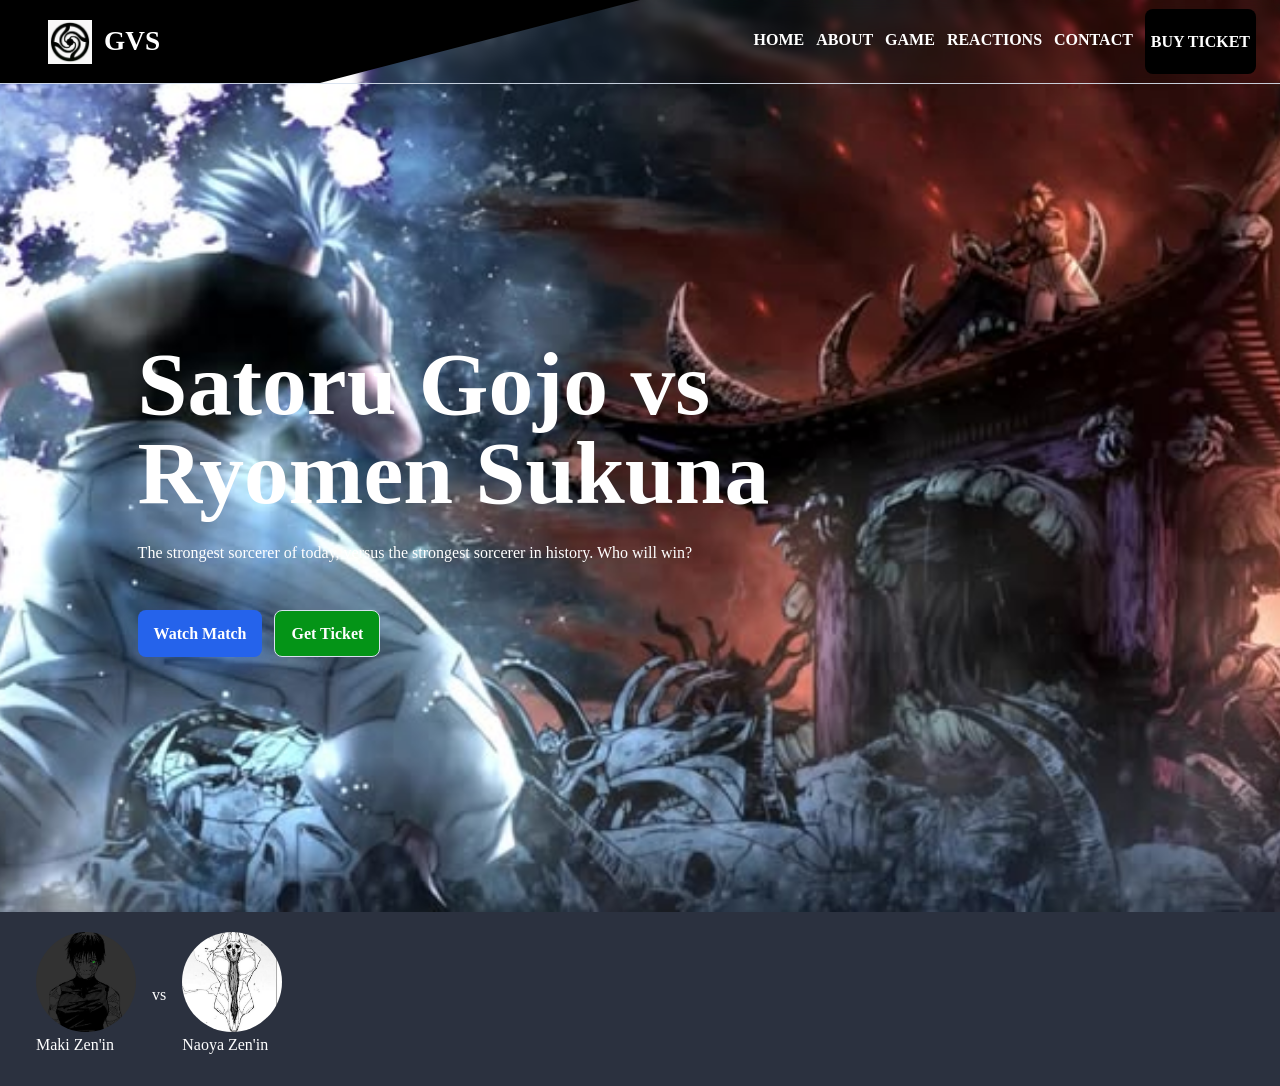
==== index.html @ ac04d275 "First commit" ====
<!doctype html>
<html lang="en">

<head>
  <meta charset="utf-8">
  <meta name="viewport" content="width=device-width, initial-scale=1">
  <title>G Vs S</title>
  <link rel="stylesheet" href="./styles.css">
</head>

<body>
    <main>
        <section id="home" class="">
            <header class="topbar">
                <a href="#home" class="brand">
                    <img src="./assets/icon.jpeg" alt="icon" class="brand-icon">
                    <span>GVS</span>
                </a>
                <nav class="topnav">
                    <a href="#home">HOME</a>
                    <a href="#about">ABOUT</a>
                    <a href="#game">GAME</a>
                    <a href="#react">REACTIONS</a>
                    <a href="#contact">CONTACT</a>
                    <a href="#ticket" class="ticket-btn">BUY TICKET</a>
                </nav>
            </header>
            <div class="hero">
                <div class="hero-text">
                    <h1> 
                        <span>Satoru Gojo</span> vs <span>Ryomen Sukuna</span> 
                    </h1>
                    <p class="lead"> 
                        The strongest sorcerer of today, 
                        versus the strongest sorcerer in history.
                        Who will win? 
                    </p>
                    <div class="hero-actions"> 
                        <a href="game" class="primary-action">Watch Match</a>
                        <a href="ticket" class="secondary-action">Get Ticket</a>
                    </div>
                </div>
            </div>
        </section>
        <div class="versus">
            <div class="player">
                <img src="./assets/maki.jpeg" alt="" class="circle-cut">
                <p>Maki Zen'in</p>
            </div>
            <p> vs </p>
            <div class="player">
                <img src="./assets/naoya.jpeg" alt="" class="circle-cut">
                <p>Naoya Zen'in</p>
            </div>
        </div>
    </main>
</body>


</html>
---- styles.css ----
:root {
  --ink: #070a11;
  --muted: #53657d;
  --line: #d8e2ef;
  --paper: #f8fbff;
  --surface: #ffffff;
  --blue: #2563eb;
  --teal: #0f9f8f;
  --rose: #e11d48;
  --amber: #f59e0b;
  --green: #16a34a;
  --shadow: 0 18px 50px rgba(43, 47, 54, 0.11);
}

* {
  box-sizing: border-box;
}

html {
  scroll-behavior: smooth;
}

body {
  margin: 0;
  color: white;
  background:
    linear-gradient(135deg, rgba(37, 99, 235, 0.08), transparent 34%),
    linear-gradient(315deg, rgba(15, 159, 143, 0.08), transparent 30%),
    var(--paper);
  font-family: Inter, ui-sans-serif;
  line-height: 1.6;
}

a {
  color: inherit;
}

h1,
h2,
h3,
p {
  margin-top: 0;
}

h1 {
  margin-bottom: 22px;
  font-size: clamp(2.6rem, 7vw, 5.8rem);
  line-height: 1;
  letter-spacing: 0;
}

h2 {
  margin-bottom: 14px;
  font-size: clamp(2rem, 4vw, 3.4rem);
  line-height: 1.05;
  letter-spacing: 0;
}

h3 {
  margin-bottom: 10px;
  font-size: 1.15rem;
  line-height: 1.25;
}

#home {
  background-image: url(./assets/background.jpg);
  background-repeat: no-repeat;
  background-position: center;
  background-size: cover;
}

.topbar {
  position: sticky;
  top: 0;
  z-index: 10;
  display: flex;
  align-items: center;
  justify-content: space-between;
  gap: 24px;
  min-height: 84px;
  border-bottom: 1px solid rgba(216, 226, 239, 0.9);
  backdrop-filter: blur(4px);
}

.topbar::before {
  content: '';
  position: absolute;
  top: 0;
  left: 0;
  width: 100%;
  height: 100%;
  background-color: black;
  clip-path: polygon(0 0, 50% 0, 25% 100%, 0 100%);
  z-index: -1;
}

.brand {
  display: inline-flex;
  align-items: center;
  gap: 12px;
  font-size: 1.7rem;
  font-weight: 800;
  white-space: nowrap;
  text-decoration: none;
  margin-left: 48px;
}

.brand-icon {
  height: 44px;
  width: auto;
}

.topnav {
  display: flex;
  flex-wrap: wrap;
  gap: 12px;
  margin-right: 24px;
  justify-content: flex-end;
  align-self: stretch;
}

.topnav a {
  min-height: 30px;
  text-decoration: none;
  align-self: center;
  font-size: 1rem;
  font-weight: 700;
}

.topnav a:hover,
.topnav a:focus-visible {
  color: var(--blue);
  outline: 0;
}

.ticket-btn {
  background-color: black;
  color: white;
  padding: 20px 6px;
  border-radius: 8px;
  font-weight: 800;
  text-decoration: none;
}

.hero {
  align-items: center;
  height: calc(100vh - 72px);
}

.hero-text {
  display: flex;
  flex-direction: column;
  align-items: flex-start;
  justify-content: center;
  max-width: 720px;
  height: 100%;
  margin-left: auto;
  margin-right: 33%;
  padding: 16px 0px;
}

.hero-actions {
  display: flex;
  flex-wrap: wrap;
  gap: 12px;
  margin-top: 28px;
}

.primary-action,
.secondary-action {
  display: inline-flex;
  align-items: center;
  justify-content: center;
  min-height: 46px;
  padding: 10px 16px;
  border-radius: 8px;
  font-weight: 800;
  text-decoration: none;
}

.primary-action {
  color: #ffffff;
  background: var(--blue);
  box-shadow: 0 12px 28px rgba(37, 99, 235, 0.24);
}

.secondary-action {
  color: #ffffff;
  background: #049417;
  border: 1px solid var(--line);
}

.versus {
  display: flex;
  align-items: center;
  gap: 16px;
  background-color: #2b313f;
  padding: 12px 36px;
  padding-top: 20px;
  min-height: 150px;
}

.player {
  display:flex;
  flex-direction: column;
}

.circle-cut {
  width: 100px;
  height: 100px;
  border-radius: 50%;
  object-fit: cover;
}

@media (max-width: 680px) {
  .topbar {
    align-items: flex-start;
    flex-direction: column;
    height: auto;
  }

  .topnav {
    justify-content: flex-start;
  }

  .section {
    scroll-margin-top: 150px;
  }

  .hero {
    min-height: auto;
  }

  /* disable the outward shift on small screens so layout doesn't break */
  .ticket-btn {
    right: 0;
  }

  /* mobile: remove trapezoid and keep brand inline so it doesn't overflow */
  .brand {
    clip-path: none;
    border-radius: 8px;
    height: auto;
    min-width: auto;
    padding: 8px 12px;
  }
}
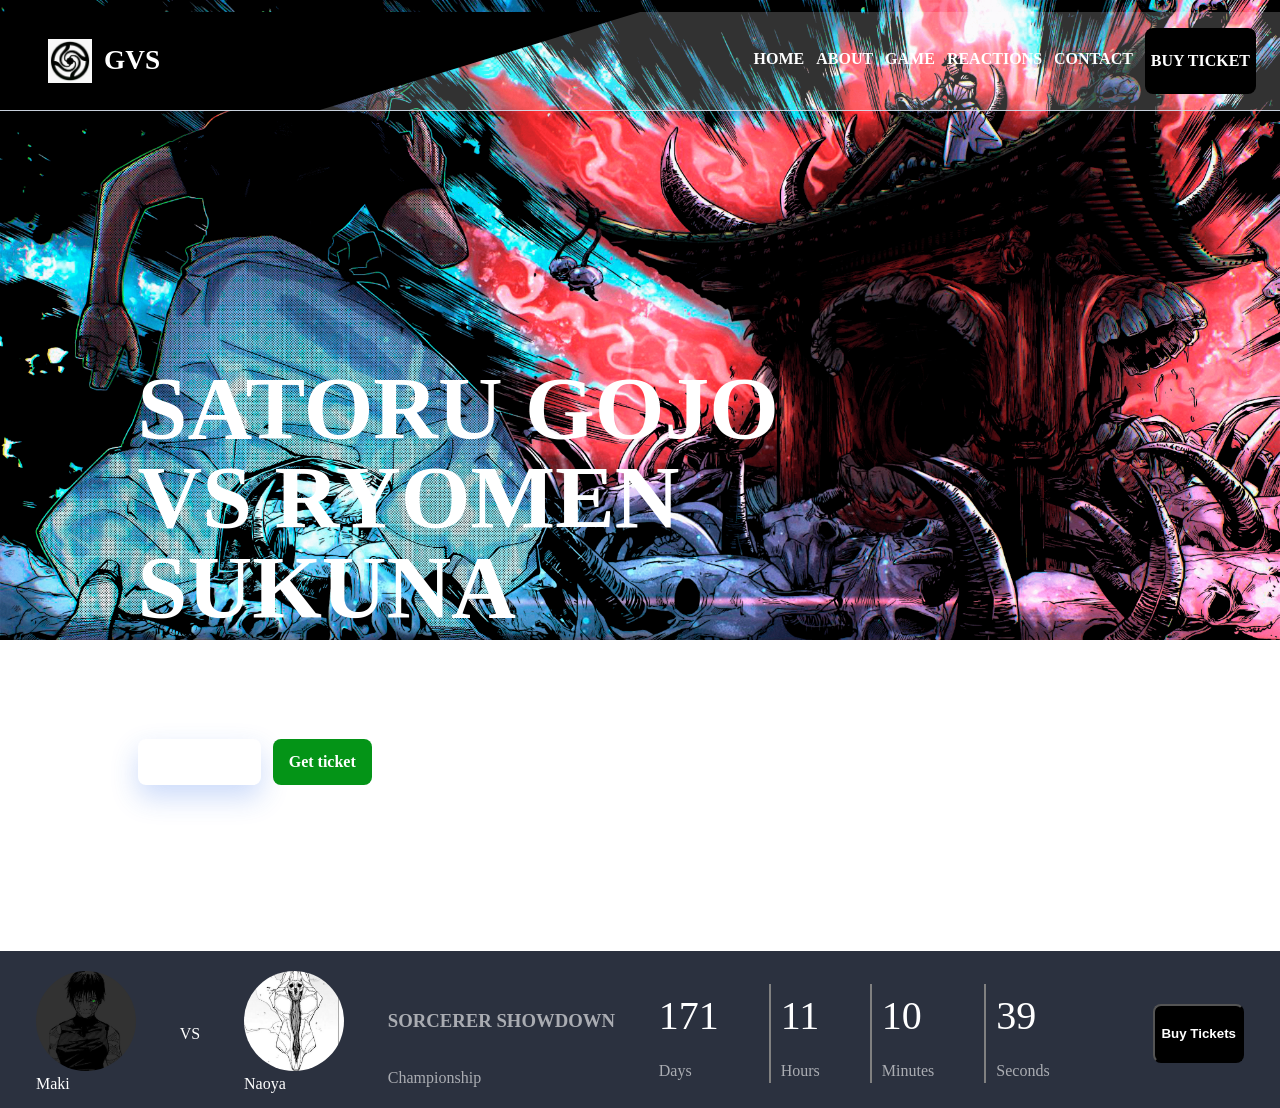
==== commit 1cff2345: "New background commit" ====
--- a/index.html
+++ b/index.html
@@ -1,60 +1,81 @@
-<!doctype html>
+<!DOCTYPE html>
 <html lang="en">
-
 <head>
-  <meta charset="utf-8">
-  <meta name="viewport" content="width=device-width, initial-scale=1">
-  <title>G Vs S</title>
-  <link rel="stylesheet" href="./styles.css">
+    <meta charset="utf-8">
+    <meta name="viewport" content="width=device-width, initial-scale=1">
+    <title>GVS</title>
+    <link rel="stylesheet" href="./styles.css">
 </head>
 
 <body>
+    <header class="topbar">
+        <div class="brand">
+            <img src="assets/icon.jpeg" alt="icon" class="brand-icon">
+            <p class="logo-text">GVS</p>
+        </div>
+        <nav class="topnav">
+            <a href="#home">HOME</a>
+            <a href="#about">ABOUT</a>
+            <a href="#game">GAME</a>
+            <a href="#react">REACTIONS</a>
+            <a href="#contact">CONTACT</a>
+            <a href="#ticket" class="ticket-btn">BUY TICKET</a>
+        </nav>
+    </header>
+
     <main>
-        <section id="home" class="">
-            <header class="topbar">
-                <a href="#home" class="brand">
-                    <img src="./assets/icon.jpeg" alt="icon" class="brand-icon">
-                    <span>GVS</span>
-                </a>
-                <nav class="topnav">
-                    <a href="#home">HOME</a>
-                    <a href="#about">ABOUT</a>
-                    <a href="#game">GAME</a>
-                    <a href="#react">REACTIONS</a>
-                    <a href="#contact">CONTACT</a>
-                    <a href="#ticket" class="ticket-btn">BUY TICKET</a>
-                </nav>
-            </header>
+        <section id="home">
             <div class="hero">
                 <div class="hero-text">
-                    <h1> 
-                        <span>Satoru Gojo</span> vs <span>Ryomen Sukuna</span> 
-                    </h1>
-                    <p class="lead"> 
-                        The strongest sorcerer of today, 
-                        versus the strongest sorcerer in history.
-                        Who will win? 
-                    </p>
-                    <div class="hero-actions"> 
-                        <a href="game" class="primary-action">Watch Match</a>
-                        <a href="ticket" class="secondary-action">Get Ticket</a>
+                    <h1 class="punch-line">SATORU GOJO VS RYOMEN SUKUNA</h1>
+                    <p class="subline">The strongest sorcerer of today versus the strongest sorcerer in history.</p>
+                    <div class="hero-actions">
+                        <a href="#game" class="primary-action">Watch match</a>
+                        <a href="#ticket" class="secondary-action">Get ticket</a>
                     </div>
                 </div>
             </div>
         </section>
+    </main>
+
+    <footer>
         <div class="versus">
             <div class="player">
-                <img src="./assets/maki.jpeg" alt="" class="circle-cut">
-                <p>Maki Zen'in</p>
+                <img src="assets/maki.jpeg" alt="" class="circle-cut">
+                <span class="team-name">Maki</span>
             </div>
-            <p> vs </p>
+            <span class="vs">VS</span>
             <div class="player">
-                <img src="./assets/naoya.jpeg" alt="" class="circle-cut">
-                <p>Naoya Zen'in</p>
+                <img src="assets/naoya.jpeg" alt="" class="circle-cut">
+                <span class="team-name">Naoya</span>
             </div>
+
+            <div class="match-info">
+                <h3 class="match-name">SORCERER SHOWDOWN</h3>
+                <span class="match-category">Championship</span>
+            </div>
+            <div class="match-date">
+                <div class="match-time">
+                    <span class="time">171</span>
+                    <span class="category">Days</span>
+                </div>
+                <div class="match-time">
+                    <span class="time">11</span>
+                    <span class="category">Hours</span>
+                </div>
+                <div class="match-time">
+                    <span class="time">10</span>
+                    <span class="category">Minutes</span>
+                </div>
+                <div class="match-time">
+                    <span class="time">39</span>
+                    <span class="category">Seconds</span>
+                </div>
+            </div>
+            <button type="button" class="ticket-btn">Buy Tickets</button>
+
         </div>
-    </main>
+        
+    </footer>
 </body>
-
-
 </html>
--- a/styles.css
+++ b/styles.css
@@ -1,17 +1,3 @@
-:root {
-  --ink: #070a11;
-  --muted: #53657d;
-  --line: #d8e2ef;
-  --paper: #f8fbff;
-  --surface: #ffffff;
-  --blue: #2563eb;
-  --teal: #0f9f8f;
-  --rose: #e11d48;
-  --amber: #f59e0b;
-  --green: #16a34a;
-  --shadow: 0 18px 50px rgba(43, 47, 54, 0.11);
-}
-
 * {
   box-sizing: border-box;
 }
@@ -23,23 +9,18 @@
 body {
   margin: 0;
   color: white;
-  background:
-    linear-gradient(135deg, rgba(37, 99, 235, 0.08), transparent 34%),
-    linear-gradient(315deg, rgba(15, 159, 143, 0.08), transparent 30%),
-    var(--paper);
+  background-image: url(./assets/background.png);
+  background-repeat: no-repeat;
+  background-position: center top;
+  background-size: contain;
+  background-attachment: scroll;
   font-family: Inter, ui-sans-serif;
   line-height: 1.6;
+  min-height: 100vh;
 }
 
 a {
   color: inherit;
-}
-
-h1,
-h2,
-h3,
-p {
-  margin-top: 0;
 }
 
 h1 {
@@ -49,26 +30,6 @@
   letter-spacing: 0;
 }
 
-h2 {
-  margin-bottom: 14px;
-  font-size: clamp(2rem, 4vw, 3.4rem);
-  line-height: 1.05;
-  letter-spacing: 0;
-}
-
-h3 {
-  margin-bottom: 10px;
-  font-size: 1.15rem;
-  line-height: 1.25;
-}
-
-#home {
-  background-image: url(./assets/background.jpg);
-  background-repeat: no-repeat;
-  background-position: center;
-  background-size: cover;
-}
-
 .topbar {
   position: sticky;
   top: 0;
@@ -78,8 +39,9 @@
   justify-content: space-between;
   gap: 24px;
   min-height: 84px;
+  margin: 12px 0px;
+  background-color: rgba(255, 255, 255, 0.197);
   border-bottom: 1px solid rgba(216, 226, 239, 0.9);
-  backdrop-filter: blur(4px);
 }
 
 .topbar::before {
@@ -119,7 +81,7 @@
   align-self: stretch;
 }
 
-.topnav a {
+.topnav > a {
   min-height: 30px;
   text-decoration: none;
   align-self: center;
@@ -127,8 +89,8 @@
   font-weight: 700;
 }
 
-.topnav a:hover,
-.topnav a:focus-visible {
+.topnav > a:hover,
+.topnav > a:focus-visible {
   color: var(--blue);
   outline: 0;
 }
@@ -193,6 +155,7 @@
 .versus {
   display: flex;
   align-items: center;
+  justify-content: space-between;
   gap: 16px;
   background-color: #2b313f;
   padding: 12px 36px;
@@ -212,6 +175,75 @@
   object-fit: cover;
 }
 
+.match-profile {
+  display: flex;
+  align-items: center;
+  justify-content: center;
+}
+
+.match-name {
+  padding: 10px 0;
+  opacity: 60%;
+  font-weight: 800;
+}
+
+.match-category {
+    padding: 10px 0;
+    opacity: 60%;
+}
+
+.match-date {
+    display: flex;
+    align-items: center;
+    justify-content: flex-start;
+}
+
+.match-time {
+    display: flex;
+    flex-direction: column;
+    align-items: flex-start;
+    justify-content: center;
+    padding-right: 50px;
+    margin-right: 10px;
+    border-right: 2px gray solid;
+}
+
+.match-time:last-child {
+    border: unset;
+}
+
+.match-time .time {
+    font-size: 2.5em;
+    padding-bottom: 10px;
+}
+
+.match-time .category {
+    opacity: 60%;
+}
+
+.btn-buy-ticket {
+    border: unset;
+    color: white;
+    padding: 20px 50px;
+    cursor: pointer;
+    border-radius: 5px;
+    font-size: 1em;
+    background-color: green;
+    transition: transform 0.3s ease;
+}
+
+.btn-buy-ticket:hover {
+    transform: scale(1.05);
+}
+
+.btn-buy-ticket:focus {
+    outline: solid white 1px;
+}
+
+.btn-buy-ticket:active {
+    opacity: 60%;
+}
+
 @media (max-width: 680px) {
   .topbar {
     align-items: flex-start;
@@ -231,12 +263,10 @@
     min-height: auto;
   }
 
-  /* disable the outward shift on small screens so layout doesn't break */
   .ticket-btn {
     right: 0;
   }
 
-  /* mobile: remove trapezoid and keep brand inline so it doesn't overflow */
   .brand {
     clip-path: none;
     border-radius: 8px;
@@ -244,4 +274,11 @@
     min-width: auto;
     padding: 8px 12px;
   }
+}
+
+@media (max-width: 1024px) {
+  body {
+    background-image: url(./assets/background.jpg);
+    background-size: cover;
+  }
 }
